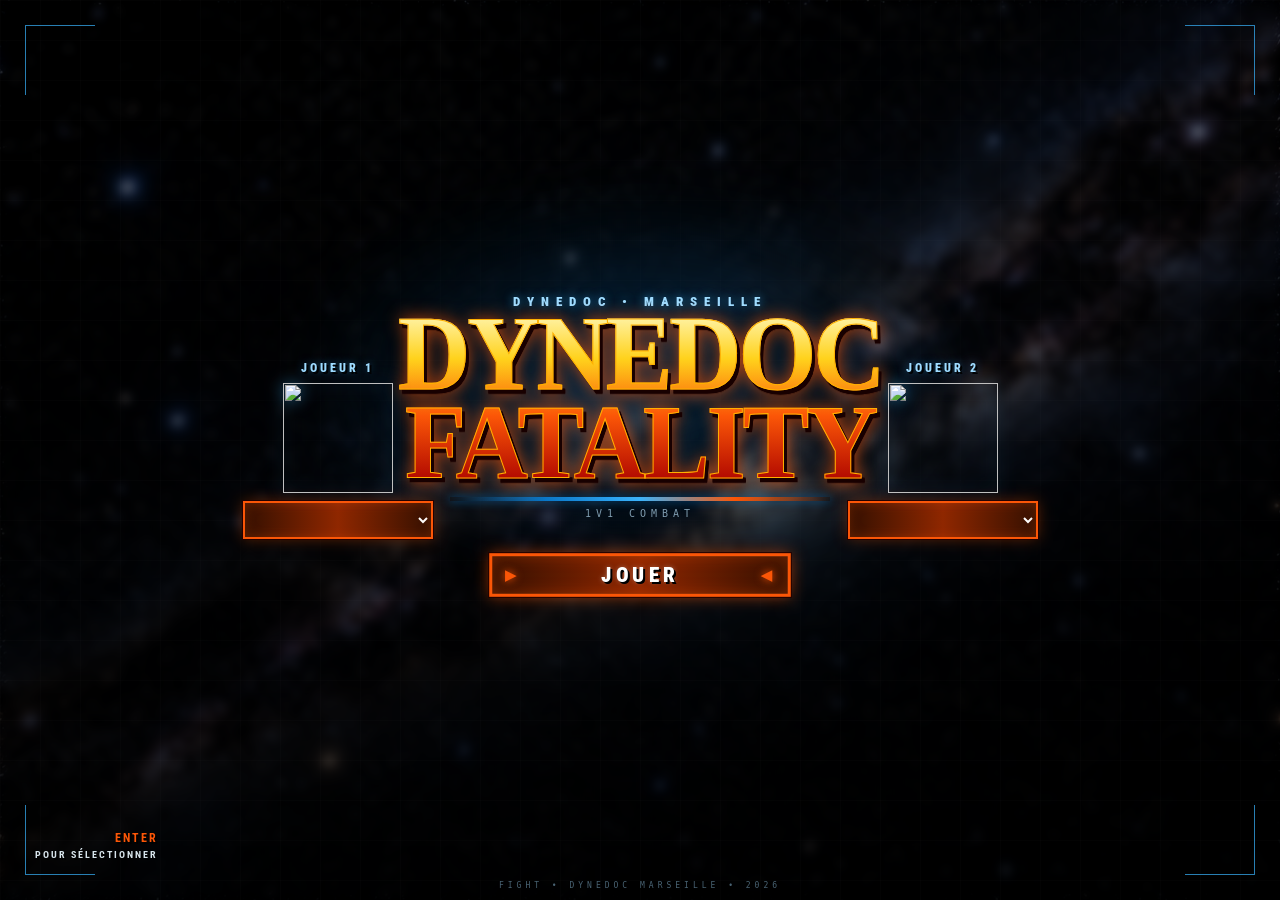
==== fatality.html @ e136e9a3 "feat(game): add characters to fatality.html" ====
<!DOCTYPE html>
<!DOCTYPE html>
<html lang="fr">

<head>
    <meta charset="UTF-8">
    <meta name="viewport" content="width=device-width, initial-scale=1.0">

    <title>Dynedoc Fatality</title>

    <!-- Police style jeu de combat -->
    <link rel="preconnect" href="https://fonts.googleapis.com">
    <link rel="preconnect" href="https://fonts.gstatic.com" crossorigin>

    <link href="https://fonts.googleapis.com/css2?family=Cinzel:wght@700;800;900&family=Roboto+Condensed:wght@400;700;900&display=swap" rel="stylesheet">
    <script src="personnages.js"></script>

    <style>

        * {
            margin: 0;
            padding: 0;
            box-sizing: border-box;
        }

        :root {
            --blue: #0877c9;
            --blue-light: #39b5ff;
            --orange: #fb5607;
            --red: #d91e18;
            --yellow: #ffc400;
            --dark: #020609;
        }

        html,
        body {
            width: 100%;
            height: 100%;
        }

        body {
            overflow: hidden;

            background-image: linear-gradient(rgba(0, 0, 0, 0.5), rgba(0, 0, 0, 0.5)),url("etoile.png");
            background-repeat: no-repeat; /* Empêche la répétition de l'image */
            background-position: center;
            background-size: cover;
            backdrop-filter: blur(5px);

            color: white;

            font-family: "Roboto Condensed", sans-serif;
        }


        /* ========================================
           ECRAN PRINCIPAL
        ======================================== */

        .fatality-screen {
            position: relative;

            width: 100%;
            height: 100vh;

            display: flex;
            flex-direction: column;
            align-items: center;
            justify-content: center;

            gap: 25px;

            background:
                    linear-gradient(
                            rgba(0, 0, 0, .15),
                            rgba(0, 0, 0, .7)
                    );
        }


        /* ========================================
           TEXTURE / GRILLE
        ======================================== */

        .fatality-screen::before {
            content: "";

            position: absolute;
            inset: 0;

            pointer-events: none;

            background-image:
                    linear-gradient(
                            rgba(255,255,255,.025) 1px,
                            transparent 1px
                    ),
                    linear-gradient(
                            90deg,
                            rgba(255,255,255,.025) 1px,
                            transparent 1px
                    );

            background-size: 40px 40px;

            opacity: .5;
        }


        /* ========================================
           LUEUR CENTRALE
        ======================================== */

        .fatality-screen::after {
            content: "";

            position: absolute;

            width: 700px;
            height: 400px;

            top: 20%;

            background:
                    radial-gradient(
                            ellipse,
                            rgba(8,119,201,.25),
                            transparent 70%
                    );

            filter: blur(25px);

            pointer-events: none;
        }


        /* ========================================
           LOGO
        ======================================== */

        .logo {
            position: relative;
            z-index: 5;

            width: 100%;

            display: flex;
            flex-direction: column;
            align-items: center;

            text-align: center;

            user-select: none;
        }

        .logo-small {
            font-family: "Roboto Condensed", sans-serif;

            font-size: 13px;
            font-weight: 900;

            letter-spacing: 7px;

            color: #9fdcff;

            text-transform: uppercase;

            margin-bottom: 4px;

            text-shadow:
                    0 0 10px rgba(57,181,255,.7);
        }


        .logo h1 {
            position: relative;

            font-family: "Cinzel Decorative", serif;

            font-weight: 900;

            font-size: clamp(48px, 8vw, 100px);

            line-height: .85;

            letter-spacing: -3px;

            text-transform: uppercase;

            transform: scaleY(1.05);

            background:
                    linear-gradient(
                            to bottom,
                            #fff8bd 0%,
                            #ffd21c 28%,
                            #fb5607 60%,
                            #a90000 100%
                    );

            -webkit-background-clip: text;
            background-clip: text;

            -webkit-text-fill-color: transparent;

            filter:
                    drop-shadow(3px 4px 0 #180000)
                    drop-shadow(0 0 8px rgba(251,86,7,.7));

            -webkit-text-stroke: 1px #ffb000;
        }


        /* trait sous le logo */

        .logo-line {
            width: 380px;
            max-width: 80vw;

            height: 4px;

            margin: 14px auto 0;

            background:
                    linear-gradient(
                            90deg,
                            transparent,
                            var(--blue),
                            var(--blue-light),
                            var(--orange),
                            transparent
                    );

            box-shadow:
                    0 0 10px rgba(8,119,201,.7);
        }


        .logo-subtitle {
            margin-top: 7px;

            font-family: monospace;

            font-size: 10px;

            letter-spacing: 5px;

            color: #7e9caf;

            text-transform: uppercase;
        }


        /* ========================================
           ZONE MENU
        ======================================== */

        .menu-wrapper {
            position: relative;
            z-index: 5;

            width: 340px;
            max-width: 90vw;

            padding: 10px 0;

            margin: 0;

            text-align: center;
        }


        /* ========================================
           MENU
        ======================================== */

        .menu {
            list-style: none;

            display: flex;

            flex-direction: column;

            align-items: center;

            gap: 3px;
        }


        .menu-item {
            position: relative;

            width: 290px;
            max-width: 85vw;

            height: 38px;

            display: flex;

            align-items: center;
            justify-content: center;

            font-family:
                    "Roboto Condensed",
                    sans-serif;

            font-size: 20px;

            font-weight: 900;

            letter-spacing: 4px;

            color: #f4f4f4;

            text-transform: uppercase;

            background:
                    linear-gradient(
                            90deg,
                            transparent,
                            rgba(8,119,201,.25),
                            rgba(8,119,201,.45),
                            rgba(8,119,201,.25),
                            transparent
                    );

            border-top: 1px solid rgba(255,255,255,.15);
            border-bottom: 1px solid rgba(0,0,0,.7);

            text-shadow:
                    2px 2px 0 #000,
                    0 0 5px rgba(255,255,255,.3);

            cursor: pointer;

            transition: .15s;
        }


        /* ========================================
           OPTION SELECTIONNEE
        ======================================== */

        .menu-item.active {
            color: white;

            background:
                    linear-gradient(
                            90deg,
                            #351000,
                            #8f2700,
                            #351000
                    );

            border: 3px solid var(--orange);

            box-shadow:
                    0 0 0 1px #230000,
                    0 0 15px rgba(251,86,7,.55),
                    inset 0 0 15px rgba(251,86,7,.3);

            height: 42px;

            transform: scale(1.04);
        }


        .menu-item.active::before {
            content: "▶";

            position: absolute;

            left: 12px;

            color: var(--orange);

            font-size: 13px;

            text-shadow:
                    0 0 8px var(--orange);
        }


        .menu-item.active::after {
            content: "◀";

            position: absolute;

            right: 12px;

            color: var(--orange);

            font-size: 13px;

            text-shadow:
                    0 0 8px var(--orange);
        }


        .menu-item:hover {
            color: var(--orange);

            background:
                    linear-gradient(
                            90deg,
                            transparent,
                            rgba(251,86,7,.3),
                            transparent
                    );
        }


        /* ========================================
           INDICATIONS BAS DE L'ECRAN
        ======================================== */

        .controls {
            position: absolute;

            z-index: 5;

            bottom: 38px;

            left: 0;
            right: 0;

            display: flex;

            justify-content: space-between;

            align-items: flex-end;

            padding: 0 35px;

            pointer-events: none;
        }


        .control {
            font-family: "Roboto Condensed", sans-serif;

            font-size: 10px;

            font-weight: 700;

            letter-spacing: 2px;

            color: #d7e4eb;

            text-transform: uppercase;

            line-height: 1.5;

            text-shadow:
                    2px 2px #000;
        }


        .control strong {
            color: var(--orange);

            font-size: 12px;
        }


        .control.right {
            text-align: right;
        }


        /* ========================================
           FOOTER
        ======================================== */

        .footer {
            position: absolute;

            z-index: 5;

            bottom: 10px;

            font-family: monospace;

            font-size: 8px;

            letter-spacing: 4px;

            color: #496373;

            text-transform: uppercase;
        }


        /* ========================================
           DECORATIONS
        ======================================== */

        .corner {
            position: absolute;

            width: 70px;
            height: 70px;

            opacity: .7;

            z-index: 4;
        }


        .corner::before,
        .corner::after {
            content: "";

            position: absolute;

            background: var(--blue-light);
        }


        .corner::before {
            width: 70px;
            height: 1px;
        }


        .corner::after {
            width: 1px;
            height: 70px;
        }


        .corner.top-left {
            top: 25px;
            left: 25px;
        }


        .corner.top-right {
            top: 25px;
            right: 25px;

            transform: rotate(90deg);
        }


        .corner.bottom-left {
            bottom: 25px;
            left: 25px;

            transform: rotate(-90deg);
        }


        .corner.bottom-right {
            bottom: 25px;
            right: 25px;

            transform: rotate(180deg);
        }
        /* ========================================
   SELECTEURS PERSONNAGES
======================================== */

        .character-selectors {
            position: absolute;
            z-index: 6;
            top: 50%;
            left: 0;
            right: 0;
            transform: translateY(-50%);
            display: flex;
            justify-content: space-around;
            align-items: center;
            padding: 0 35px;
            pointer-events: none;
        }

        .character-selector {
            width: 190px;
            display: flex;
            flex-direction: column;
            align-items: center;
            gap: 8px;
            pointer-events: auto;
        }

        .character-selector label {
            font-family: "Roboto Condensed", sans-serif;
            font-size: 12px;
            font-weight: 900;
            letter-spacing: 3px;
            color: #9fdcff;
            text-transform: uppercase;
            text-shadow: 2px 2px #000, 0 0 8px rgba(57,181,255,.5);
        }

        .character-selector select {
            width: 100%;
            height: 38px;
            padding: 0 12px;
            border: 2px solid var(--orange);
            outline: none;
            border-radius: 0;
            background:
                    linear-gradient(90deg, #351000, #8f2700, #351000);
            color: white;
            font-family: "Roboto Condensed", sans-serif;
            font-size: 16px;
            font-weight: 900;
            letter-spacing: 2px;
            text-transform: uppercase;
            cursor: pointer;
            box-shadow:
                    0 0 0 1px #230000,
                    0 0 15px rgba(251,86,7,.35),
                    inset 0 0 12px rgba(251,86,7,.25);
        }

        .character-selector select:focus {
            box-shadow:
                    0 0 0 1px #230000,
                    0 0 20px rgba(251,86,7,.65),
                    inset 0 0 12px rgba(251,86,7,.3);
        }

        .character-preview {
            width: 110px;
            height: 110px;
            object-fit: contain;
            filter: drop-shadow(0 0 8px rgba(57,181,255,.5));
        }

        .character-selector select option {
            background: #020609;
            color: white;
        }


        /* ========================================
           RESPONSIVE
        ======================================== */

        @media (max-width: 600px) {

            .logo {
                margin-top: 25px;
            }

            .logo h1 {
                font-size: 48px;
            }

            .logo-small {
                font-size: 10px;
                letter-spacing: 4px;
            }

            .menu-wrapper {
                margin-top: 20px;
            }

            .menu-item {
                width: 260px;
                height: 35px;

                font-size: 17px;
            }

            .menu-item.active {
                height: 39px;
            }

            .controls {
                padding: 0 15px;
                bottom: 32px;
            }

            .control {
                font-size: 8px;
                letter-spacing: 1px;
            }

            .corner {
                display: none;
            }
            .character-selectors {
                top: 8%;
                padding: 0 10px;
            }

            .character-selector {
                width: 125px;
            }

            .character-preview {
                display: none;
            }

            .character-selector label {
                font-size: 9px;
                letter-spacing: 2px;
            }

            .character-selector select {
                height: 32px;
                font-size: 11px;
                letter-spacing: 1px;
            }
        }




        @media (max-width: 900px) {
            .character-selectors {
                top: 18%;
                transform: none;
                padding: 0 20px;
            }

            .character-selector {
                width: 150px;
            }

            .character-preview {
                width: 75px;
                height: 75px;
            }

            .character-selector select {
                font-size: 13px;
            }
        }


    </style>
</head>


<body>

<main class="fatality-screen">


    <!-- ==================================
         DECORATIONS
    ================================== -->

    <div class="corner top-left"></div>
    <div class="corner top-right"></div>

    <div class="corner bottom-left"></div>
    <div class="corner bottom-right"></div>


    <!-- ==================================
         LOGO
    ================================== -->

    <header class="logo">

        <div class="logo-small">
            DYNEDOC • MARSEILLE
        </div>

        <h1>
            DYNEDOC<br>
            FATALITY
        </h1>

        <div class="logo-line"></div>

        <div class="logo-subtitle">
            1V1 COMBAT
        </div>

    </header>

    <!-- ==================================
         SELECTEURS PERSONNAGES
    ================================== -->

    <div class="character-selectors">

        <!-- JOUEUR 1 : à gauche du titre -->
        <div class="character-selector">
            <label for="player1">JOUEUR 1</label>
            <img id="player1-preview" class="character-preview" src="" alt="">
            <select id="player1">
            </select>
        </div>

        <!-- JOUEUR 2 : à droite du titre -->
        <div class="character-selector">
            <label for="player2">JOUEUR 2</label>
            <img id="player2-preview" class="character-preview" src="" alt="">
            <select id="player2">
            </select>
        </div>

    </div>


    <!-- ==================================
         MENU PRINCIPAL
    ================================== -->

    <section class="menu-wrapper">

        <nav>

            <ul class="menu">

                <li>
                    <button
                            class="menu-item active"
                            onclick="window.location.href='index.html'"
                    >
                        JOUER
                    </button>
                </li>




            </ul>

        </nav>

    </section>


    <!-- ==================================
         CONTROLES
    ================================== -->

    <div class="controls">
        <div class="control right">
            <strong>ENTER</strong><br>
            POUR SÉLECTIONNER
        </div>

    </div>


    <!-- ==================================
         FOOTER
    ================================== -->

    <div class="footer">
        FIGHT • DYNEDOC MARSEILLE • 2026
    </div>

</main>


</body>

</html>
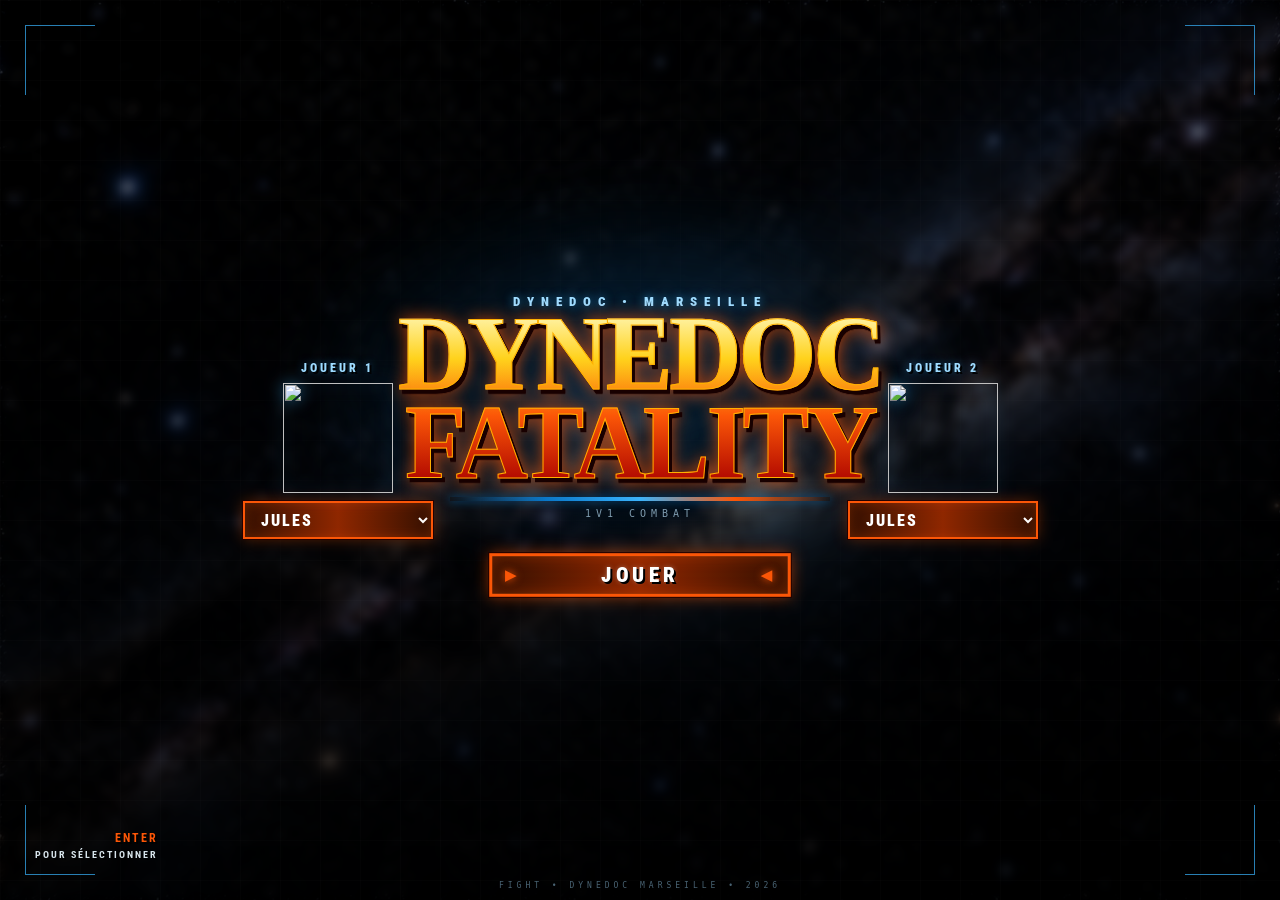
==== commit 94338b8f: "feat(player): create player characters in Player.js" ====
--- a/fatality.html
+++ b/fatality.html
@@ -13,7 +13,7 @@
     <link rel="preconnect" href="https://fonts.gstatic.com" crossorigin>
 
     <link href="https://fonts.googleapis.com/css2?family=Cinzel:wght@700;800;900&family=Roboto+Condensed:wght@400;700;900&display=swap" rel="stylesheet">
-    <script src="personnages.js"></script>
+    <script src="js/Player.js"></script>
 
     <style>
 
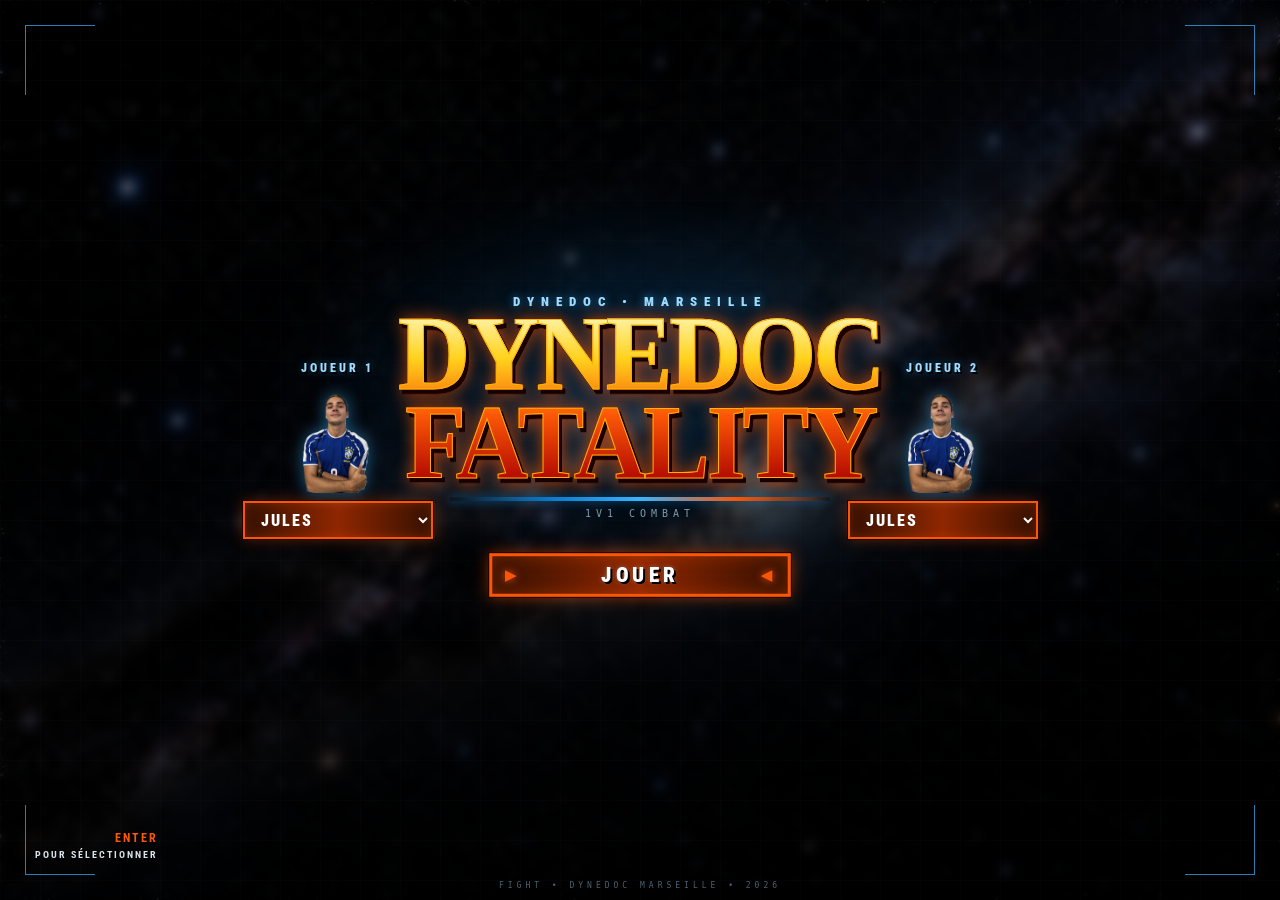
==== commit 2ece8ec6: "style: update page styles" ====
--- a/fatality.html
+++ b/fatality.html
@@ -1,4 +1,3 @@
-<!DOCTYPE html>
 <!DOCTYPE html>
 <html lang="fr">
 
@@ -7,6 +6,7 @@
     <meta name="viewport" content="width=device-width, initial-scale=1.0">
 
     <title>Dynedoc Fatality</title>
+    <link rel="icon" href="assets/etoile.png">
 
     <!-- Police style jeu de combat -->
     <link rel="preconnect" href="https://fonts.googleapis.com">
@@ -41,7 +41,7 @@
         body {
             overflow: hidden;
 
-            background-image: linear-gradient(rgba(0, 0, 0, 0.5), rgba(0, 0, 0, 0.5)),url("etoile.png");
+            background-image: linear-gradient(rgba(0, 0, 0, 0.5), rgba(0, 0, 0, 0.5)),url("assets/etoile.png");
             background-repeat: no-repeat; /* Empêche la répétition de l'image */
             background-position: center;
             background-size: cover;
@@ -785,7 +785,7 @@
         <!-- JOUEUR 1 : à gauche du titre -->
         <div class="character-selector">
             <label for="player1">JOUEUR 1</label>
-            <img id="player1-preview" class="character-preview" src="" alt="">
+            <img id="player1-preview" class="character-preview" src="assets/characters/Jules.png" alt="Jules">
             <select id="player1">
             </select>
         </div>
@@ -793,7 +793,7 @@
         <!-- JOUEUR 2 : à droite du titre -->
         <div class="character-selector">
             <label for="player2">JOUEUR 2</label>
-            <img id="player2-preview" class="character-preview" src="" alt="">
+            <img id="player2-preview" class="character-preview" src="assets/characters/Jules.png" alt="Jules">
             <select id="player2">
             </select>
         </div>
@@ -814,7 +814,7 @@
                 <li>
                     <button
                             class="menu-item active"
-                            onclick="window.location.href='index.html'"
+                            onclick="startGame()"
                     >
                         JOUER
                     </button>
